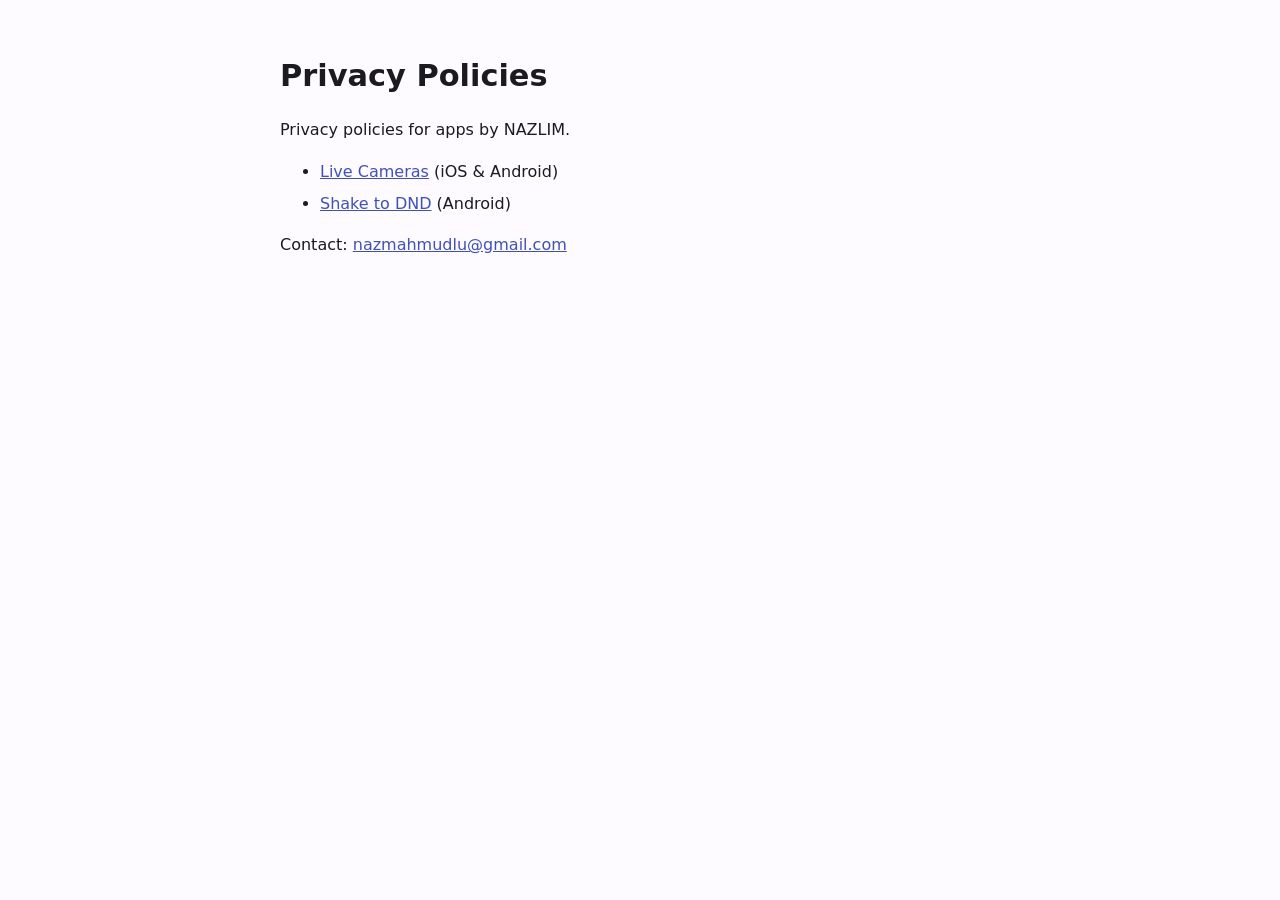
==== privacy-policies/index.html @ e9ed09a7 "Move privacy policies from musagil/privacy-policies" ====
<!DOCTYPE html>
<html lang="en">
<head>
  <meta charset="utf-8">
  <meta name="viewport" content="width=device-width, initial-scale=1">
  <title>Privacy Policies – NAZLIM</title>
  <link rel="stylesheet" href="style.css">
</head>
<body>
<main>
  <h1>Privacy Policies</h1>
  <p>Privacy policies for apps by NAZLIM.</p>
  <ul>
    <li><a href="live-cameras/">Live Cameras</a> (iOS &amp; Android)</li>
    <li><a href="shake-to-dnd/">Shake to DND</a> (Android)</li>
  </ul>
  <p>Contact: <a href="mailto:nazmahmudlu@gmail.com">nazmahmudlu@gmail.com</a></p>
</main>
</body>
</html>
---- privacy-policies/style.css ----
:root { color-scheme: light dark; --fg: #1b1b1f; --bg: #fdfbff; --muted: #5d5e66; --link: #3f51b5; }
@media (prefers-color-scheme: dark) {
  :root { --fg: #e4e1e6; --bg: #1b1b1f; --muted: #a9a9b2; --link: #b4c0ff; }
}
body { margin: 0; background: var(--bg); color: var(--fg);
  font: 16px/1.6 system-ui, -apple-system, "Segoe UI", Roboto, sans-serif; }
main { max-width: 720px; margin: 0 auto; padding: 32px 20px 64px; }
h1 { font-size: 1.9rem; margin-bottom: 0.2em; }
h2 { font-size: 1.2rem; margin-top: 2em; }
.meta { color: var(--muted); font-size: 0.95rem; }
a { color: var(--link); }
li { margin: 0.4em 0; }
code { font-size: 0.9em; }
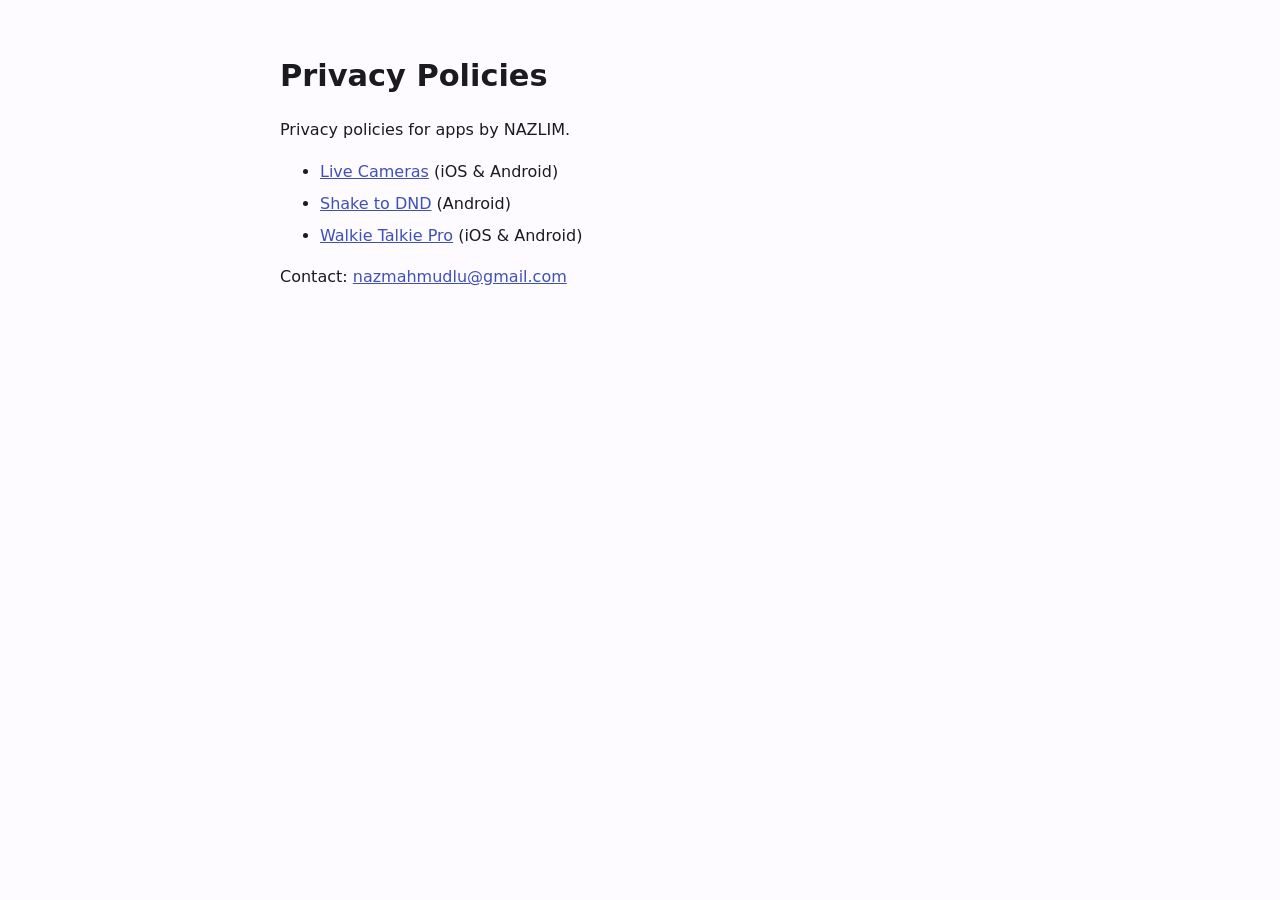
==== commit dfbf2970: "Add Walkie Talkie Pro privacy policy" ====
--- a/privacy-policies/index.html
+++ b/privacy-policies/index.html
@@ -13,6 +13,7 @@
   <ul>
     <li><a href="live-cameras/">Live Cameras</a> (iOS &amp; Android)</li>
     <li><a href="shake-to-dnd/">Shake to DND</a> (Android)</li>
+    <li><a href="walkie-talkie-pro/">Walkie Talkie Pro</a> (iOS &amp; Android)</li>
   </ul>
   <p>Contact: <a href="mailto:nazmahmudlu@gmail.com">nazmahmudlu@gmail.com</a></p>
 </main>
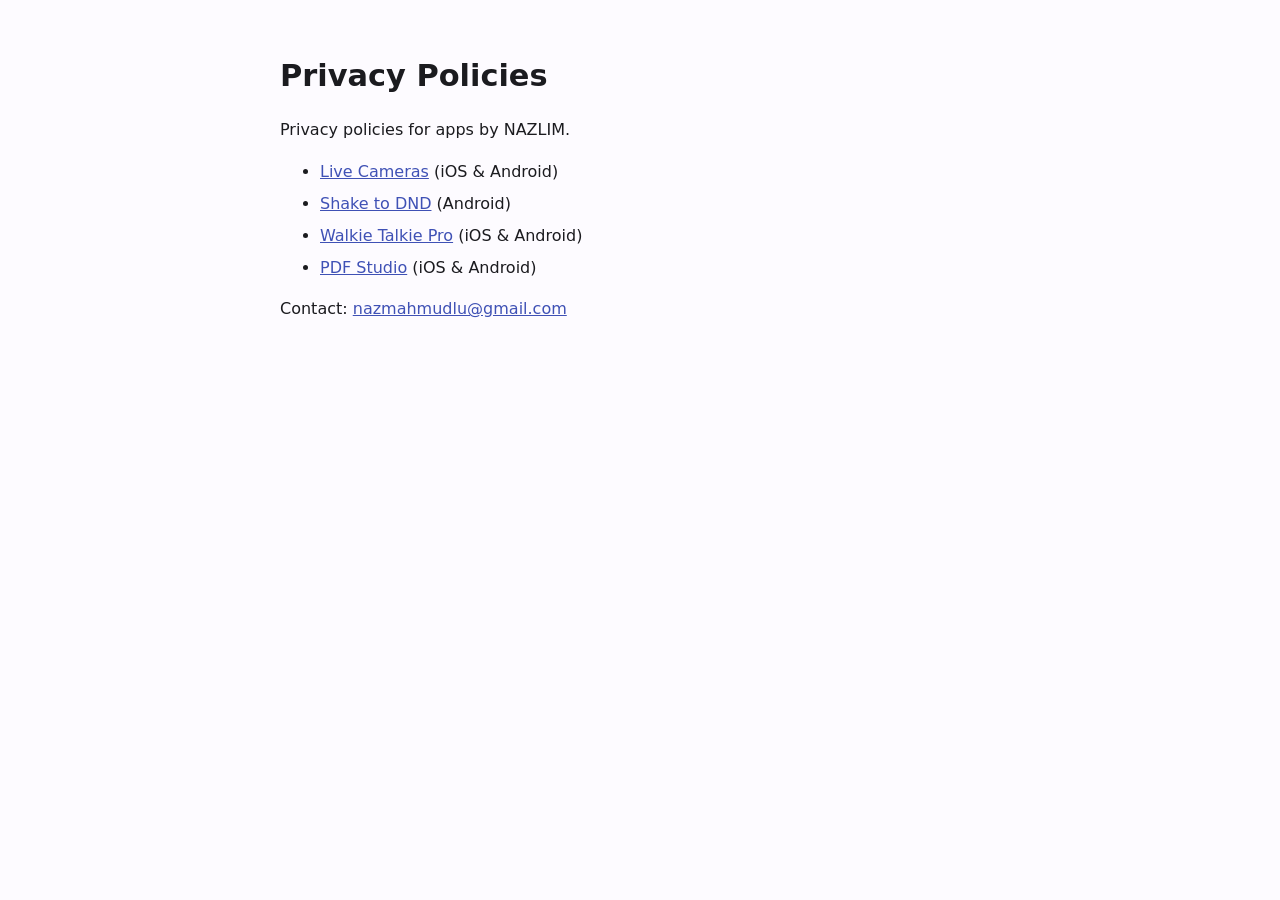
==== commit 3769f292: "Add PDF Studio privacy policy" ====
--- a/privacy-policies/index.html
+++ b/privacy-policies/index.html
@@ -14,6 +14,7 @@
     <li><a href="live-cameras/">Live Cameras</a> (iOS &amp; Android)</li>
     <li><a href="shake-to-dnd/">Shake to DND</a> (Android)</li>
     <li><a href="walkie-talkie-pro/">Walkie Talkie Pro</a> (iOS &amp; Android)</li>
+    <li><a href="pdf-studio/">PDF Studio</a> (iOS &amp; Android)</li>
   </ul>
   <p>Contact: <a href="mailto:nazmahmudlu@gmail.com">nazmahmudlu@gmail.com</a></p>
 </main>
--- a/privacy-policies/style.css
+++ b/privacy-policies/style.css
@@ -11,3 +11,6 @@
 a { color: var(--link); }
 li { margin: 0.4em 0; }
 code { font-size: 0.9em; }
+.lang { font-size: 0.9rem; color: var(--muted); margin-bottom: 1.5em; }
+.lang a, .lang strong { margin-right: 0.7em; white-space: nowrap; }
+.note { color: var(--muted); font-size: 0.9rem; font-style: italic; }
